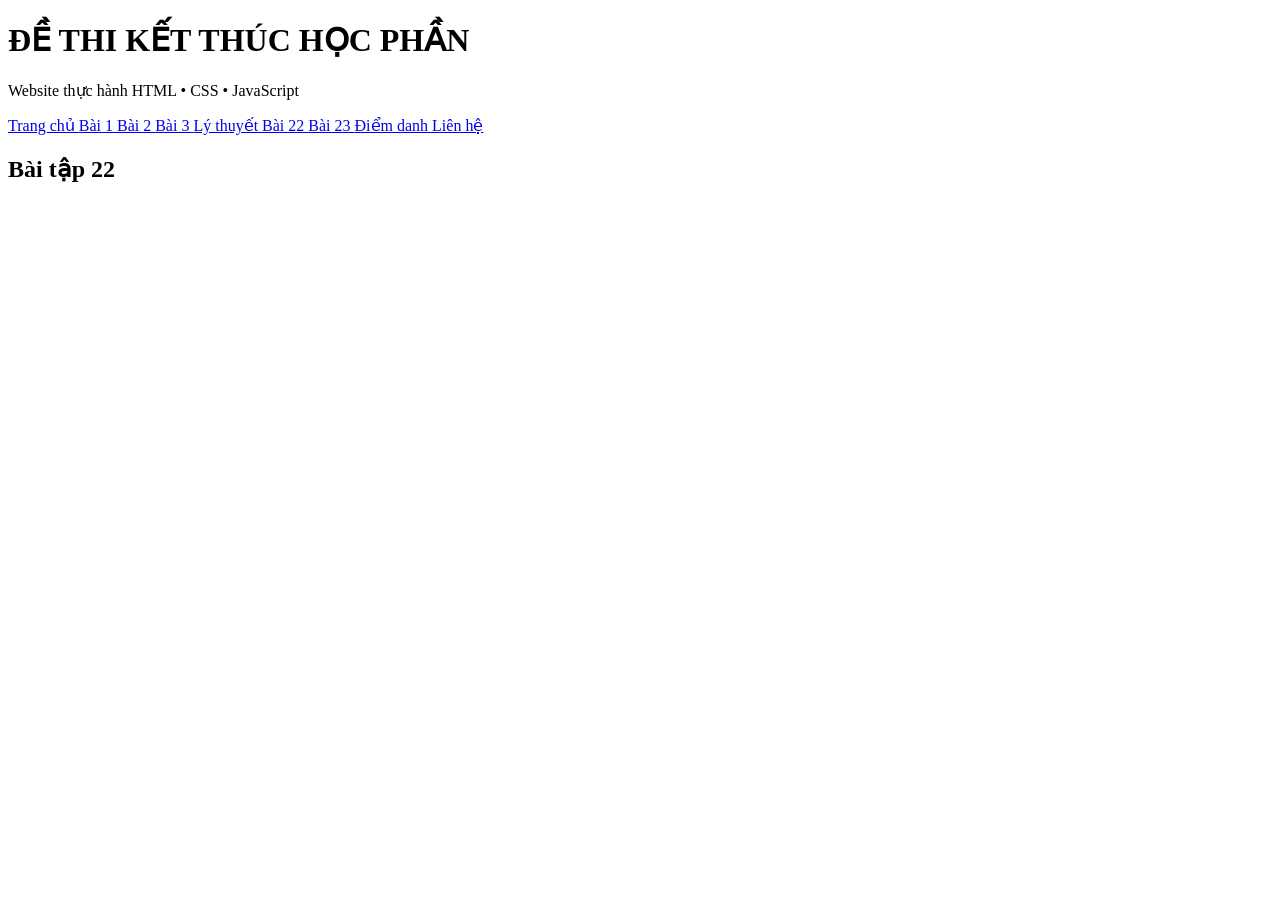
==== baitap22.html @ 4390df47 "Add files via upload" ====
<!DOCTYPE html>
<html lang="vi">
 <head>
  <meta charset="utf-8"/>
  <meta content="width=device-width, initial-scale=1" name="viewport"/>
  <title>
   Bài tập 22 | Đề thi số 1
  </title>
  <link defer="" href="css/style.css" rel="stylesheet"/>
 </head>
 <body>
  <header>
   <div class="wrap">
    <h1>
     ĐỀ THI KẾT THÚC HỌC PHẦN
    </h1>
    <p>
     Website thực hành HTML • CSS • JavaScript
    </p>
   </div>
  </header>
  <nav aria-label="Menu chính">
   <div class="wrap menu">
    <a href="index.html">
     Trang chủ
    </a>
    <a href="baitap01.html">
     Bài 1
    </a>
    <a href="baitap02.html">
     Bài 2
    </a>
    <a href="baitap03.html">
     Bài 3
    </a>
    <a href="lythuyet.html">
     Lý thuyết
    </a>
    <a href="baitap22.html">
     Bài 22
    </a>
    <a href="baitap23.html">
     Bài 23
    </a>
    <a href="about.html">
     Điểm danh
    </a>
    <a href="contact.html">
     Liên hệ
    </a>
   </div>
  </nav>
  <main class="wrap">
   <section class="heading">
    <h2>
     Bài tập 22
    </h2>
   </section>
   <section class="panel">
    <img src="C:\Users\Dieu\Desktop\701-231A290074\701-231A290074\images\bai22.png" alt="">
   </section>
  </main>
  <script defer="" src="js/script.js">
  </script>
 </body>
</html>
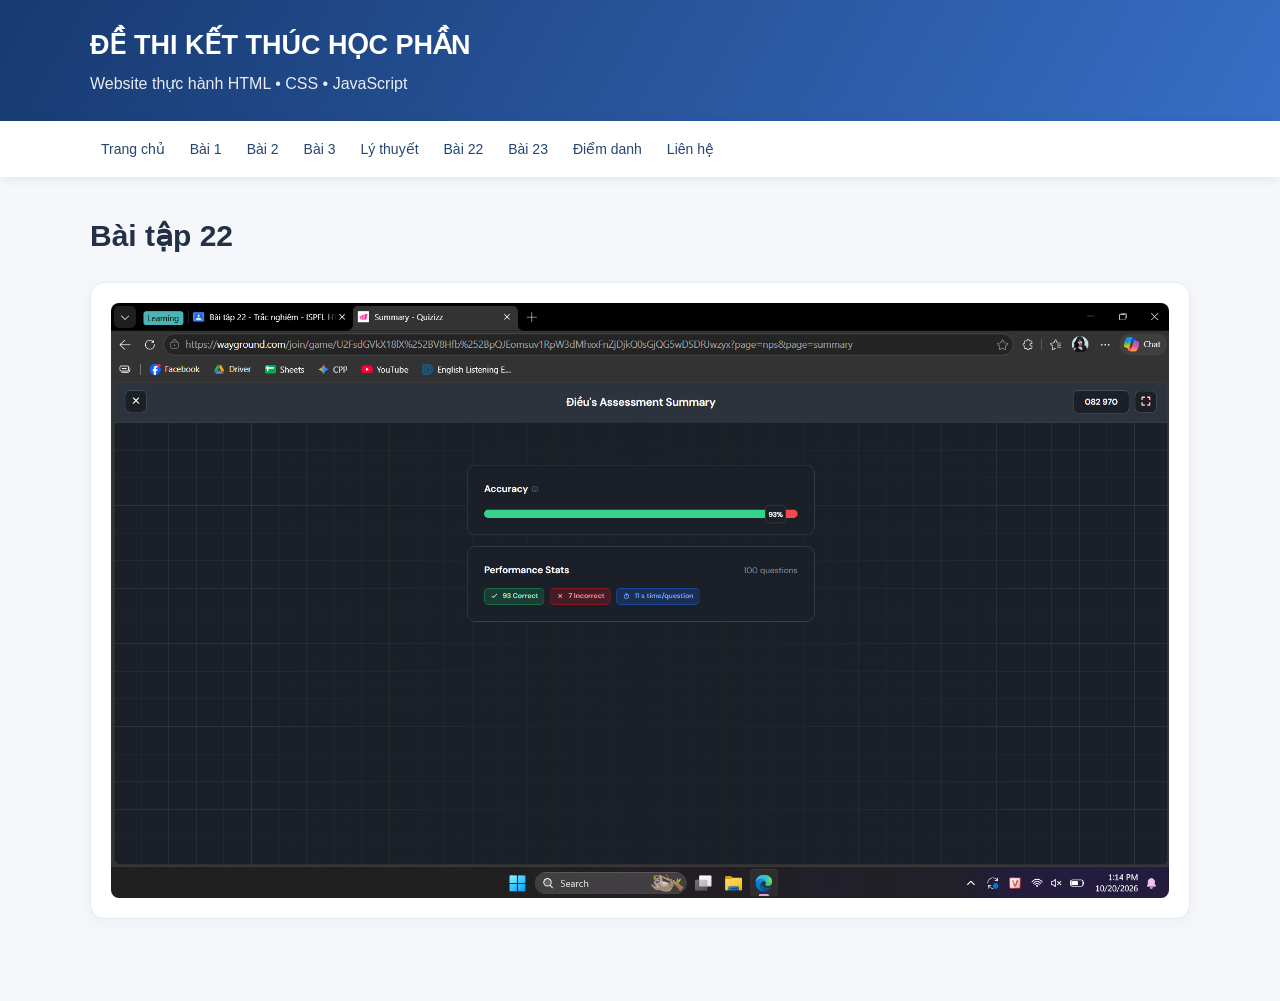
==== commit 224c1159: "Update baitap22.html" ====
--- a/baitap22.html
+++ b/baitap22.html
@@ -57,7 +57,7 @@
     </h2>
    </section>
    <section class="panel">
-    <img src="C:\Users\Dieu\Desktop\701-231A290074\701-231A290074\images\bai22.png" alt="">
+    <img src="images/bai22.png" alt="">
    </section>
   </main>
   <script defer="" src="js/script.js">
--- a/css/style.css
+++ b/css/style.css
@@ -0,0 +1,327 @@
+* {
+    box-sizing:border-box
+}
+
+body {
+    margin:0;
+    font-family:Arial,Helvetica,sans-serif;
+    background:#f5f7fb;
+    color:#243047;
+    line-height:1.6
+}
+
+.wrap {
+    width:min(1100px,92%);
+    margin:auto
+}
+
+header {
+    background:linear-gradient(120deg,#173a70,#386ec5);
+    color:white;
+    padding:24px 0
+}
+
+header h1 {
+    font-size:clamp(19px,3vw,27px);
+    margin:0
+}
+
+header p {
+    margin:4px 0 0;
+    opacity:.9
+}
+
+nav {
+    background:#fff;
+    box-shadow:0 2px 10px #102a5214;
+    position:sticky;
+    top:0;
+    z-index:5
+}
+
+.menu {
+    display:flex;
+    flex-wrap:wrap;
+    gap:3px;
+    padding:9px 0
+}
+
+.menu a {
+    padding:8px 11px;
+    color:#254572;
+    text-decoration:none;
+    border-radius:7px;
+    font-size:14px
+}
+
+.menu a:hover,.menu a:focus {
+    background:#e8f0ff
+}
+
+main {
+    min-height:70vh;
+    padding:30px 0 60px
+}
+
+.hero {
+    background:#e6efff;
+    border-radius:17px;
+    padding:42px;
+    margin-bottom:25px
+}
+
+.hero h2 {
+    font-size:clamp(25px,4vw,36px);
+    margin:8px 0
+}
+
+.eyebrow {
+    font-size:12px;
+    font-weight:bold;
+    letter-spacing:1.5px;
+    color:#2b62ae
+}
+
+.cards,.products {
+    display:grid;
+    grid-template-columns:repeat(auto-fit,minmax(210px,1fr));
+    gap:18px
+}
+
+.card,.panel,.product {
+    background:white;
+    border:1px solid #e4eaf3;
+    border-radius:14px;
+    padding:23px;
+    box-shadow:0 4px 18px #2037580a
+}
+
+.card {
+    text-decoration:none;
+    color:inherit;
+    transition:transform .2s
+}
+
+
+
+.card b {
+    color:#245fbb
+}
+
+
+
+.panel {
+    margin:22px 0
+}
+
+.heading h2 {
+    font-size:30px;
+    margin:5px 0
+}
+
+.heading p,.muted {
+    color:#68758b
+}
+
+.product {
+    padding:18px
+}
+
+.product .symbol {
+    font-size:46px;
+    background:#eef4ff;
+    text-align:center;
+    padding:18px;
+    border-radius:10px
+}
+
+.product h3 {
+    margin:12px 0 4px
+}
+
+.price {
+    font-weight:bold;
+    color:#c14e32
+}
+
+.form-panel {
+    max-width:540px;
+    margin:22px auto
+}
+
+label {
+    display:block;
+    font-weight:bold;
+    margin:10px 0 6px
+}
+
+input:not([type=checkbox]) {
+    display:block;
+    width:100%;
+    padding:12px 14px;
+    border:1px solid #cbd5e1;
+    border-radius:8px;
+    font:inherit
+}
+
+input:focus {
+    outline:2px solid #9abaf0
+}
+
+.check {
+    display:flex;
+    align-items:center;
+    gap:10px;
+    font-weight:normal;
+    margin:17px 0
+}
+
+.check input {
+    width:18px;
+    height:18px
+}
+
+button {
+    background:#2465bc;
+    border:0;
+    border-radius:8px;
+    color:white;
+    padding:12px 20px;
+    cursor:pointer;
+    font-size:16px
+}
+
+button:hover {
+    background:#194d95
+}
+
+.secondary {
+    background:#e5eaf3;
+    color:#243047
+}
+
+.secondary:hover {
+    background:#cbd5e1
+}
+
+.notice {
+    padding:10px 12px;
+    border-radius:8px;
+    margin-top:14px
+}
+
+.notice:empty {
+    display:none
+}
+
+.error {
+    background:#fff0ef;
+    color:#a52d24
+}
+
+.success {
+    background:#e8f8ec;
+    color:#176b35
+}
+
+.timer-panel {
+    text-align:center;
+    padding:40px 15px
+}
+
+.timer {
+    font-size:clamp(65px,13vw,120px);
+    font-weight:800;
+    letter-spacing:4px;
+    color:#214e91;
+    font-variant-numeric:tabular-nums
+}
+
+.timer.warning {
+    color:#d93025;
+    animation:pulse .8s infinite alternate
+}
+
+@keyframes pulse {
+    to {
+    opacity:.45;
+    transform:scale(1.04)
+}
+
+}
+
+.actions {
+    display:flex;
+    justify-content:center;
+    gap:10px;
+    flex-wrap:wrap
+}
+
+.theory pre {
+    overflow-x:auto;
+    background:#15263e;
+    color:#e7f0ff;
+    padding:18px;
+    border-radius:9px
+}
+
+.theory code {
+    font-family:Consolas,monospace
+}
+
+.profile {
+    display:flex;
+    align-items:flex-start;
+    gap:24px
+}
+
+.profile img {
+    width:145px;
+    height:145px;
+    object-fit:cover;
+    border-radius:50%;
+    border:4px solid #e3edff
+}
+
+footer {
+    text-align:center;
+    background:#1b3152;
+    color:#dfe8f6;
+    padding:25px
+}
+
+@media(max-width:600px) {
+    .hero {
+    padding:24px
+}
+
+.profile {
+    flex-direction:column
+}
+
+.heading h2 {
+    font-size:25px
+}
+
+.menu a {
+    font-size:13px;
+    padding:7px
+}
+
+.panel {
+    padding:18px
+}
+
+}
+
+.panel {
+    padding: 20px;
+    box-sizing: border-box;
+}
+
+.panel img {
+    display: block;
+    max-width: 100%;
+    height: auto;
+    border-radius: 8px;
+}
